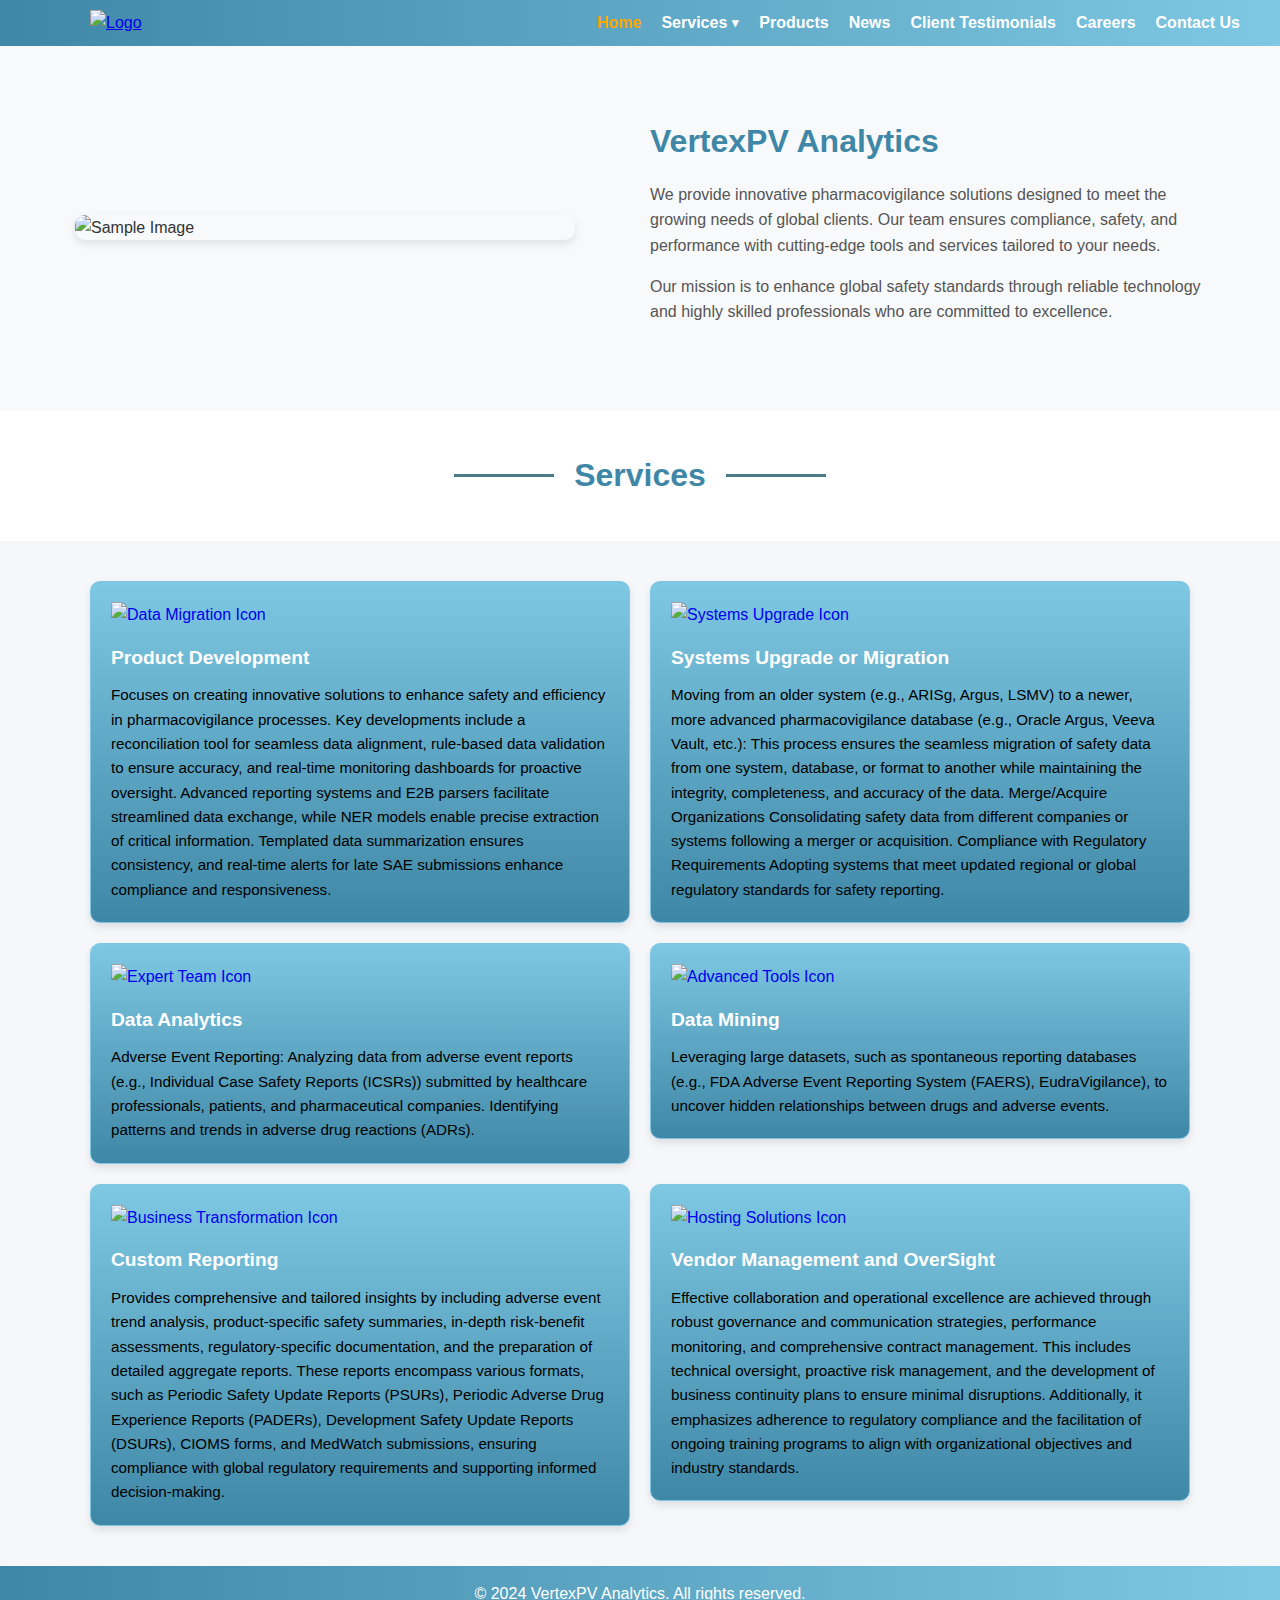
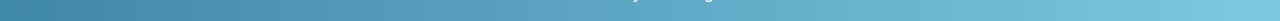
==== index.html @ 48071fd4 "Patch Responsive and Favicon" ====
<!DOCTYPE html>
<html lang="en">
  <head>
    <meta charset="UTF-8" />
    <meta name="viewport" content="width=device-width, initial-scale=1.0" />
    <link rel="icon" type="image/x-icon" href="images/favicon.ico" />

    <title>VertexPV Analytics | Home</title>
    <link rel="stylesheet" href="style.css" />
  </head>
  <body>
    <!-- Header Section -->
    <header class="header">
      <div class="logo">
        <a href="index.html">
          <img src="images/VertexPvLogo.svg" alt="Logo" class="logo-img" />
        </a>
      </div>
      <nav class="nav">
        <ul class="nav-list">
          <li><a href="index.html" class="active">Home</a></li>
          <!-- Dropdown for Services -->
          <!-- Dropdown for Services -->
          <li class="dropdown">
            <a href="javascript:void(0);" id="services-toggle">
              Services <span class="dropdown-icon">&#9662;</span>
            </a>
            <ul class="dropdown-menu" id="services-dropdown">
              <li>
                <a href="product-development.html">Product Development</a>
              </li>
              <li>
                <a href="systems-upgrade.html">Systems Upgrade or Migration</a>
              </li>
              <li><a href="data-analytics.html">Data Analytics</a></li>
              <li><a href="data-mining.html">Data Mining</a></li>
              <li><a href="custom-reporting.html">Custom Reporting</a></li>
              <li>
                <a href="vendor-management.html"
                  >Vendor Management and Oversight</a
                >
              </li>
            </ul>
          </li>

          <li><a href="#" class="coming-soon">Products</a></li>
          <li><a href="#" class="coming-soon">News</a></li>
          <li><a href="#" class="coming-soon">Client Testimonials</a></li>
          <li><a href="#" class="coming-soon">Careers</a></li>
          <li><a href="contact.html">Contact Us</a></li>
        </ul>
      </nav>
      <button class="hamburger" aria-label="Menu">
        <span class="bar"></span>
        <span class="bar"></span>
        <span class="bar"></span>
      </button>
    </header>
    <!-- Coming Soon Popup -->
    <div id="comingSoonModal" class="modal">
      <div class="modal-content">
        <span class="close-btn">&times;</span>
        <h2>Coming Soon</h2>
        <p>We are working on this feature. Stay tuned!</p>
      </div>
    </div>
    <!-- Main Content -->
    <main>
      <!-- Image and Content Section -->
      <section class="image-content-section">
        <div class="container">
          <!-- Left Side: Image -->
          <div class="image-container">
            <img src="images/VertexPVHomepage.svg" alt="Sample Image" />
          </div>
          <!-- Right Side: Content -->
          <div class="content-container">
            <h2>VertexPV Analytics</h2>
            <p>
              We provide innovative pharmacovigilance solutions designed to meet
              the growing needs of global clients. Our team ensures compliance,
              safety, and performance with cutting-edge tools and services
              tailored to your needs.
            </p>
            <p>
              Our mission is to enhance global safety standards through reliable
              technology and highly skilled professionals who are committed to
              excellence.
            </p>
          </div>
        </div>
      </section>

      <!-- Section Title -->
      <section class="section-title">
        <div class="title-container">
          <div class="line"></div>
          <h2>Services</h2>
          <div class="line"></div>
        </div>
      </section>
      <!-- Features Section with Scroll Animations -->
      <section class="features">
        <div class="feature-container">
          <!-- Card 1 -->
          <a href="product-development.html" class="feature-link">
            <div class="feature-item scroll-effect">
              <img
                src="images/product-development.png"
                alt="Data Migration Icon"
              />
              <h2>Product Development</h2>
              <p>
                Focuses on creating innovative solutions to enhance safety and
                efficiency in pharmacovigilance processes. Key developments
                include a reconciliation tool for seamless data alignment,
                rule-based data validation to ensure accuracy, and real-time
                monitoring dashboards for proactive oversight. Advanced
                reporting systems and E2B parsers facilitate streamlined data
                exchange, while NER models enable precise extraction of critical
                information. Templated data summarization ensures consistency,
                and real-time alerts for late SAE submissions enhance compliance
                and responsiveness.
              </p>
            </div>
          </a>
          <!-- Card 2 -->
          <a href="systems-upgrade.html" class="feature-link">
            <div class="feature-item scroll-effect">
              <img src="images/migration.png" alt="Systems Upgrade Icon" />
              <h2>Systems Upgrade or Migration</h2>
              <p>
                Moving from an older system (e.g., ARISg, Argus, LSMV) to a
                newer, more advanced pharmacovigilance database (e.g., Oracle
                Argus, Veeva Vault, etc.): This process ensures the seamless
                migration of safety data from one system, database, or format to
                another while maintaining the integrity, completeness, and
                accuracy of the data. Merge/Acquire Organizations Consolidating
                safety data from different companies or systems following a
                merger or acquisition. Compliance with Regulatory Requirements
                Adopting systems that meet updated regional or global regulatory
                standards for safety reporting.
              </p>
            </div>
          </a>

          <!-- Card 3 -->
          <a href="data-analytics.html" class="feature-link">
            <div class="feature-item scroll-effect">
              <img src="images/data-analysis.png" alt="Expert Team Icon" />
              <h2>Data Analytics</h2>
              <p>
                Adverse Event Reporting: Analyzing data from adverse event
                reports (e.g., Individual Case Safety Reports (ICSRs)) submitted
                by healthcare professionals, patients, and pharmaceutical
                companies. Identifying patterns and trends in adverse drug
                reactions (ADRs).
              </p>
            </div>
          </a>

          <!-- Card 4 -->
          <a href="data-mining.html" class="feature-link">
            <div class="feature-item scroll-effect">
              <img src="images/data-mining.png" alt="Advanced Tools Icon" />
              <h2>Data Mining</h2>
              <p>
                Leveraging large datasets, such as spontaneous reporting
                databases (e.g., FDA Adverse Event Reporting System (FAERS),
                EudraVigilance), to uncover hidden relationships between drugs
                and adverse events.
              </p>
            </div>
          </a>

          <!-- Card 5 -->
          <a href="custom-reporting.html" class="feature-link">
            <div class="feature-item scroll-effect">
              <img
                src="images/reporting.png"
                alt="Business Transformation Icon"
              />
              <h2>Custom Reporting</h2>
              <p>
                Provides comprehensive and tailored insights by including
                adverse event trend analysis, product-specific safety summaries,
                in-depth risk-benefit assessments, regulatory-specific
                documentation, and the preparation of detailed aggregate
                reports. These reports encompass various formats, such as
                Periodic Safety Update Reports (PSURs), Periodic Adverse Drug
                Experience Reports (PADERs), Development Safety Update Reports
                (DSURs), CIOMS forms, and MedWatch submissions, ensuring
                compliance with global regulatory requirements and supporting
                informed decision-making.
              </p>
            </div>
          </a>

          <!-- Card 6 -->
          <a href="data-analytics.html" class="feature-link">
            <div class="feature-item scroll-effect">
              <img src="images/analytics.png" alt="Hosting Solutions Icon" />
              <h2>Vendor Management and OverSight</h2>
              <p>
                Effective collaboration and operational excellence are achieved
                through robust governance and communication strategies,
                performance monitoring, and comprehensive contract management.
                This includes technical oversight, proactive risk management,
                and the development of business continuity plans to ensure
                minimal disruptions. Additionally, it emphasizes adherence to
                regulatory compliance and the facilitation of ongoing training
                programs to align with organizational objectives and industry
                standards.
              </p>
            </div>
          </a>
        </div>
      </section>
    </main>

    <!-- Footer -->
    <footer class="footer">
      <div class="footer-content">
        <p>&copy; 2024 VertexPV Analytics. All rights reserved.</p>
      </div>
    </footer>

    <!-- JavaScript -->
    <script src="script.js"></script>
  </body>
</html>
---- style.css ----
/* Global Reset */
* {
  margin: 0;
  padding: 0;
  box-sizing: border-box;
}

html,
body {
  height: 100%; /* Full viewport height */
  margin: 0; /* Remove any default margin */
}

/* Make body a flex container */
body {
  display: flex;
  flex-direction: column;
  font-family: "Gill Sans", "Gill Sans MT", Calibri, "Trebuchet MS", sans-serif;
  line-height: 1.6;
  color: #333;
}

/* Main content will expand to push the footer down */
main {
  flex: 1; /* Take up all available space */
}

/* Header Section */
.header {
  display: flex;
  justify-content: space-between; /* Space between logo and navigation */
  align-items: center; /* Vertically center items */
  background: linear-gradient(
    to right,
    #3f87a6,
    #7ec8e3
  ); /* Gradient background */
  padding: 10px 40px; /* Increased horizontal padding */
  height: 90px; /* Fixed header height */
  position: sticky;
  top: 0;
  z-index: 1000;
}
/* Dropdown Menu Styling */
.dropdown {
  position: relative;
}

.dropdown > a {
  display: inline-flex;
  align-items: center;
  color: #fff;
  text-decoration: none;
  font-weight: 600;
  gap: 5px; /* Space between text and dropdown icon */
  cursor: pointer;
  transition: color 0.3s ease;
}

.dropdown > a:hover {
  color: #3f87a6; /* Highlight color on hover */
}

/* Dropdown Icon */
.dropdown-icon {
  font-size: 0.8rem;
  transition: transform 0.3s ease;
}

.dropdown:hover .dropdown-icon {
  transform: rotate(180deg);
}

/* Dropdown Menu */
.dropdown-menu {
  display: none;
  position: absolute;
  top: 100%;
  left: 0;
  background: linear-gradient(to bottom, #3f87a6, #7ec8e3); /* Gradient */
  border-radius: 10px; /* Rounded corners */
  box-shadow: 0 4px 8px rgba(0, 0, 0, 0.2);
  min-width: 250px;
  z-index: 1000;
  padding: 10px 0;
}

.dropdown-menu li {
  list-style: none;
}

.dropdown-menu a {
  display: block;
  padding: 8px 15px; /* Smaller padding */
  color: #fff;
  font-family: "Gill Sans", "Gill Sans MT", Calibri, "Trebuchet MS", sans-serif;
  text-decoration: none;
  font-size: 0.9rem; /* Smaller font size */
  font-weight: 500;
  transition: background 0.3s ease, color 0.3s ease;
}

.dropdown-menu a:hover {
  background: #7ec8e3; /* Highlight background */
  color: #333; /* Dark text for contrast */
  border-radius: 5px; /* Rounded corners on hover */
}

/* Show Dropdown on Click */
.dropdown-menu.show {
  display: block;
}

/* Responsive: Adjust dropdown for smaller screens */
@media (max-width: 768px) {
  .dropdown-menu {
    position: static;
    box-shadow: none;
    background: #7ec8e3; /* Solid background for smaller screens */
    border-radius: 0;
  }

  .dropdown-menu a {
    font-size: 1rem; /* Slightly larger text for small screens */
  }
}

/* Logo Container */
.logo {
  display: flex;
  align-items: center; /* Center logo vertically */
  justify-content: center; /* Align horizontally */
  padding-left: 50px; /* Add space from the left edge */
}

/* Logo Image */
.logo img {
  height: 70px; /* Increase the logo height for visibility */
  width: auto; /* Maintain aspect ratio */
  object-fit: contain; /* Prevent distortion */
  transition: transform 0.5s ease; /* Smooth effect for animation */
}

/* Bouncy Animation Keyframes */
@keyframes bounce {
  0%,
  20%,
  50%,
  80%,
  100% {
    transform: translateY(0); /* At these points, logo stays in place */
  }
  40% {
    transform: translateY(-20px); /* Bounce upward */
  }
  60% {
    transform: translateY(-10px); /* Smaller bounce upward */
  }
}

.logo img.bounce {
  animation: bounce 2s infinite; /* Bounce animation every 2 seconds infinitely */
}
.nav-list {
  display: flex;
  gap: 20px;
  list-style: none;
}

.nav-list a {
  color: #fff;
  text-decoration: none;
  font-weight: 600;
  transition: color 0.3s;
}

.nav-list a:hover,
.nav-list a.active {
  color: #ffa500;
}

/* Hamburger Menu */
.hamburger {
  display: none; /* Hidden by default */
  flex-direction: column;
  gap: 5px;
  cursor: pointer;
}

.hamburger .bar {
  width: 25px;
  height: 3px;
  background: linear-gradient(to bottom, #3f87a6, #7ec8e3);
  border-radius: 3px;
  transition: all 0.3s ease;
}

/* Navigation Menu */
.nav-list {
  display: flex;
  gap: 20px;
  list-style: none;
}

.nav {
  display: flex;
  align-items: center;
}

.nav-list a {
  color: #fff;
  text-decoration: none;
  font-weight: 600;
  transition: color 0.3s ease;
}

.nav-list a:hover,
.nav-list a.active {
  color: #ffa500;
}

/* Responsive Styles */
@media (max-width: 768px) {
  .hamburger {
    display: flex; /* Show the hamburger menu icon on smaller screens */
  }

  .nav {
    display: none; /* Hide navigation by default */
    flex-direction: column;
    align-items: center;
    position: absolute;
    top: 100%;
    left: 0;
    width: 100%;
    background-color: #3f87a6; /* Same as header background */
    padding: 10px 0;
    z-index: 1000;
  }

  .nav.active {
    display: flex; /* Show the navigation when active */
  }

  .nav-list {
    flex-direction: column; /* Stack items vertically */
    gap: 10px;
    width: 100%;
    align-items: center;
  }

  .nav-list a {
    width: 100%;
    padding: 10px;
    text-align: center;
    font-size: 1rem;
    color: white;
  }

  .nav-list a:hover {
    background-color: #7ec8e3; /* Highlight background */
    color: black; /* Text contrast */
    border-radius: 5px;
  }
}
/* Image and Content Section */
.image-content-section {
  display: flex;
  align-items: center;
  justify-content: center;
  padding: 50px 20px;
  background: #f8f9fa; /* Light background color */
}

.container {
  display: flex;
  max-width: 1200px;
  margin: 0 auto;
  flex-wrap: wrap; /* Ensure responsiveness */
  gap: 20px; /* Spacing between content */
}

/* Left Side: Image */
.image-container {
  flex: 1; /* Takes half the space */
  display: flex;
  justify-content: center;
  align-items: center;
}

.image-container img {
  width: 100%;
  max-width: 500px; /* Control max width of image */
  height: auto;
  border-radius: 10px; /* Soft corners */
  box-shadow: 0 4px 8px rgba(0, 0, 0, 0.1); /* Subtle shadow */
}

/* Right Side: Content */
.content-container {
  flex: 1; /* Takes half the space */
  padding: 20px;
  display: flex;
  flex-direction: column;
  justify-content: center;
  text-align: left;
}

.content-container h2 {
  font-size: 2rem;
  color: #3f87a6;
  margin-bottom: 15px;
}

.content-container p {
  font-size: 1rem;
  line-height: 1.6;
  color: #555;
  margin-bottom: 15px;
}

/* Responsive Adjustments */
@media (max-width: 768px) {
  .container {
    flex-direction: column; /* Stack image and content vertically */
    text-align: center;
  }

  .content-container {
    text-align: center;
  }
}

/* .overlay-text {
  background: rgba(0, 0, 0, 0.5);
  color: #fff;
  padding: 20px;
  border-radius: 10px;
} */
/* Section Title Styling */
.section-title {
  text-align: center;
  margin: 40px 0; /* Add space above and below the title section */
}

.title-container {
  font-family: "Gill Sans", "Gill Sans MT", Calibri, "Trebuchet MS", sans-serif;
  display: flex;
  align-items: center;
  justify-content: center;
  gap: 20px; /* Space between the lines and the text */
}

.title-container h2 {
  font-family: "Gill Sans", "Gill Sans MT", Calibri, "Trebuchet MS", sans-serif;
  text-wrap: pretty;
  font-size: 2rem;
  font-weight: 600;
  color: #3f87a6; /* Title color matching the screenshot */
  margin: 0;
}

.title-container .line {
  flex: 1; /* Lines expand to fill space */
  height: 3px; /* Line thickness */
  background-color: #4a7a88; /* Line color */
  max-width: 100px; /* Control line length */
}

@media (max-width: 768px) {
  .title-container {
    gap: 10px; /* Reduce space on smaller screens */
  }

  .title-container h2 {
    font-size: 1.5rem; /* Smaller font size for mobile */
  }

  .title-container .line {
    max-width: 50px; /* Shorter lines for smaller screens */
  }
}

/* Features Section */
/* Features Section */
.features {
  padding: 40px 20px;
  background: #f5f7fa; /* Light background */
  text-align: center;
}
.feature-link {
  text-decoration: none; /* Remove default underline */
}

.feature-container {
  display: grid;
  grid-template-columns: repeat(2, 1fr); /* Two cards per row */
  gap: 20px; /* Spacing between cards */
  max-width: 1100px;
  margin: 0 auto;
}

.feature-item {
  background: linear-gradient(
    to bottom,
    #7ec8e3,
    #3f87a6
  ); /* Gradient background */
  border: 1px solid #7ec8e3; /* Light border */
  border-radius: 10px;
  padding: 20px;
  box-shadow: 0 4px 8px rgba(0, 0, 0, 0.1);
  transition: transform 0.3s ease, box-shadow 0.3s ease;
  text-align: left;
}

.feature-item:hover {
  transform: translateY(-10px); /* Lift on hover */
  box-shadow: 0 8px 16px rgba(0, 0, 0, 0.2);
}

.feature-item img {
  width: 50px;
  height: 50px;
  margin-bottom: 15px;
  font-family: "Gill Sans", "Gill Sans MT", Calibri, "Trebuchet MS", sans-serif;

  object-fit: contain;
}

.feature-item h2 {
  font-size: 1.2rem;
  color: white;
  margin-bottom: 10px;
}

.feature-item p {
  font-size: 0.95rem;
  color: black;
  line-height: 1.6;
}

/* Responsive Layout */
@media (max-width: 768px) {
  .feature-container {
    grid-template-columns: 1fr; /* Stack vertically on smaller screens */
  }
}

/* Modal Background */
.modal {
  display: none; /* Initially hidden */
  position: fixed;
  z-index: 1001; /* Above other elements */
  left: 0;
  top: 0;
  width: 100%;
  height: 100%;
  background: rgba(0, 0, 0, 0.7); /* Semi-transparent background */
  justify-content: center;
  align-items: center;
}

/* Modal Content Box */
.modal-content {
  background: #fff;
  padding: 20px;
  width: 400px;
  text-align: center;
  border-radius: 8px;
  box-shadow: 0 4px 10px rgba(0, 0, 0, 0.3);
  animation: popup 0.3s ease-in-out;
}

/* Close Button */
.close-btn {
  position: absolute;
  top: 10px;
  right: 10px;
  font-size: 1.5rem;
  color: #333;
  cursor: pointer;
}

/* Heading and Paragraph */
.modal-content h2 {
  color: #3f87a6;
  margin-bottom: 10px;
}

.modal-content p {
  font-size: 1rem;
  color: #666;
}

/* Popup Animation */
@keyframes popup {
  from {
    transform: scale(0.8);
    opacity: 0;
  }
  to {
    transform: scale(1);
    opacity: 1;
  }
}
/* Contact Section */
.contact-section {
  padding: 40px 20px;
  text-align: center;
  background: #f8f9fa; /* Light background */
}

.contact-section h1 {
  font-size: 2.5rem;
  font-family: "Gill Sans", "Gill Sans MT", Calibri, "Trebuchet MS", sans-serif;

  margin-bottom: 10px;
  color: #3f87a6; /* Dark blue */
}

.contact-section p {
  margin-bottom: 30px;
  color: #555;
}

.contact-container {
  display: flex;
  justify-content: space-around;
  font-family: "Gill Sans", "Gill Sans MT", Calibri, "Trebuchet MS", sans-serif;

  flex-wrap: wrap;
  gap: 40px;
  max-width: 1200px;
  margin: 0 auto;
}

/* Contact Form */
.contact-form {
  flex: 1;
  max-width: 500px;
  padding: 20px;
  background: #fff;
  border: 1px solid #ddd;
  border-radius: 10px;
  box-shadow: 0 4px 8px rgba(0, 0, 0, 0.1);
}

.contact-form h2 {
  margin-bottom: 15px;
  font-size: 1.5rem;
  color: #3f87a6;
}

.form-group {
  margin-bottom: 20px;
  text-align: left;
}

.form-group label {
  display: block;
  margin-bottom: 5px;
  font-weight: 600;
  color: #333;
}

.form-group input,
.form-group textarea {
  width: 100%;
  padding: 10px;
  border: 1px solid #ccc;
  border-radius: 5px;
  font-size: 1rem;
}

.submit-btn {
  display: inline-block;
  background: #3f87a6;
  color: #fff;
  padding: 10px 20px;
  border: none;
  border-radius: 5px;
  font-size: 1rem;
  cursor: pointer;
  transition: background 0.3s ease;
}

.submit-btn:hover {
  background: #0056b3;
}

/* Contact Details */
.contact-details {
  flex: 1;
  max-width: 400px;
  text-align: left;
  padding: 20px;
  background: #fff;
  border: 1px solid #ddd;
  border-radius: 10px;
  box-shadow: 0 4px 8px rgba(0, 0, 0, 0.1);
}

.contact-details h2 {
  margin-bottom: 15px;
  font-size: 1.5rem;
  color: #3f87a6;
}

.contact-details p {
  margin-bottom: 10px;
  line-height: 1.6;
  color: #333;
}

.contact-details a {
  color: #3f87a6;
  text-decoration: none;
}

.contact-details a:hover {
  text-decoration: underline;
}

/* Responsive: Stack features vertically on smaller screens */
@media (max-width: 768px) {
  .feature-container {
    grid-template-columns: 1fr; /* One column layout */
  }
}

/* Footer */
.footer {
  background: linear-gradient(to right, #3f87a6, #7ec8e3);
  color: #fff;
  text-align: center;
  padding: 15px 0;
}
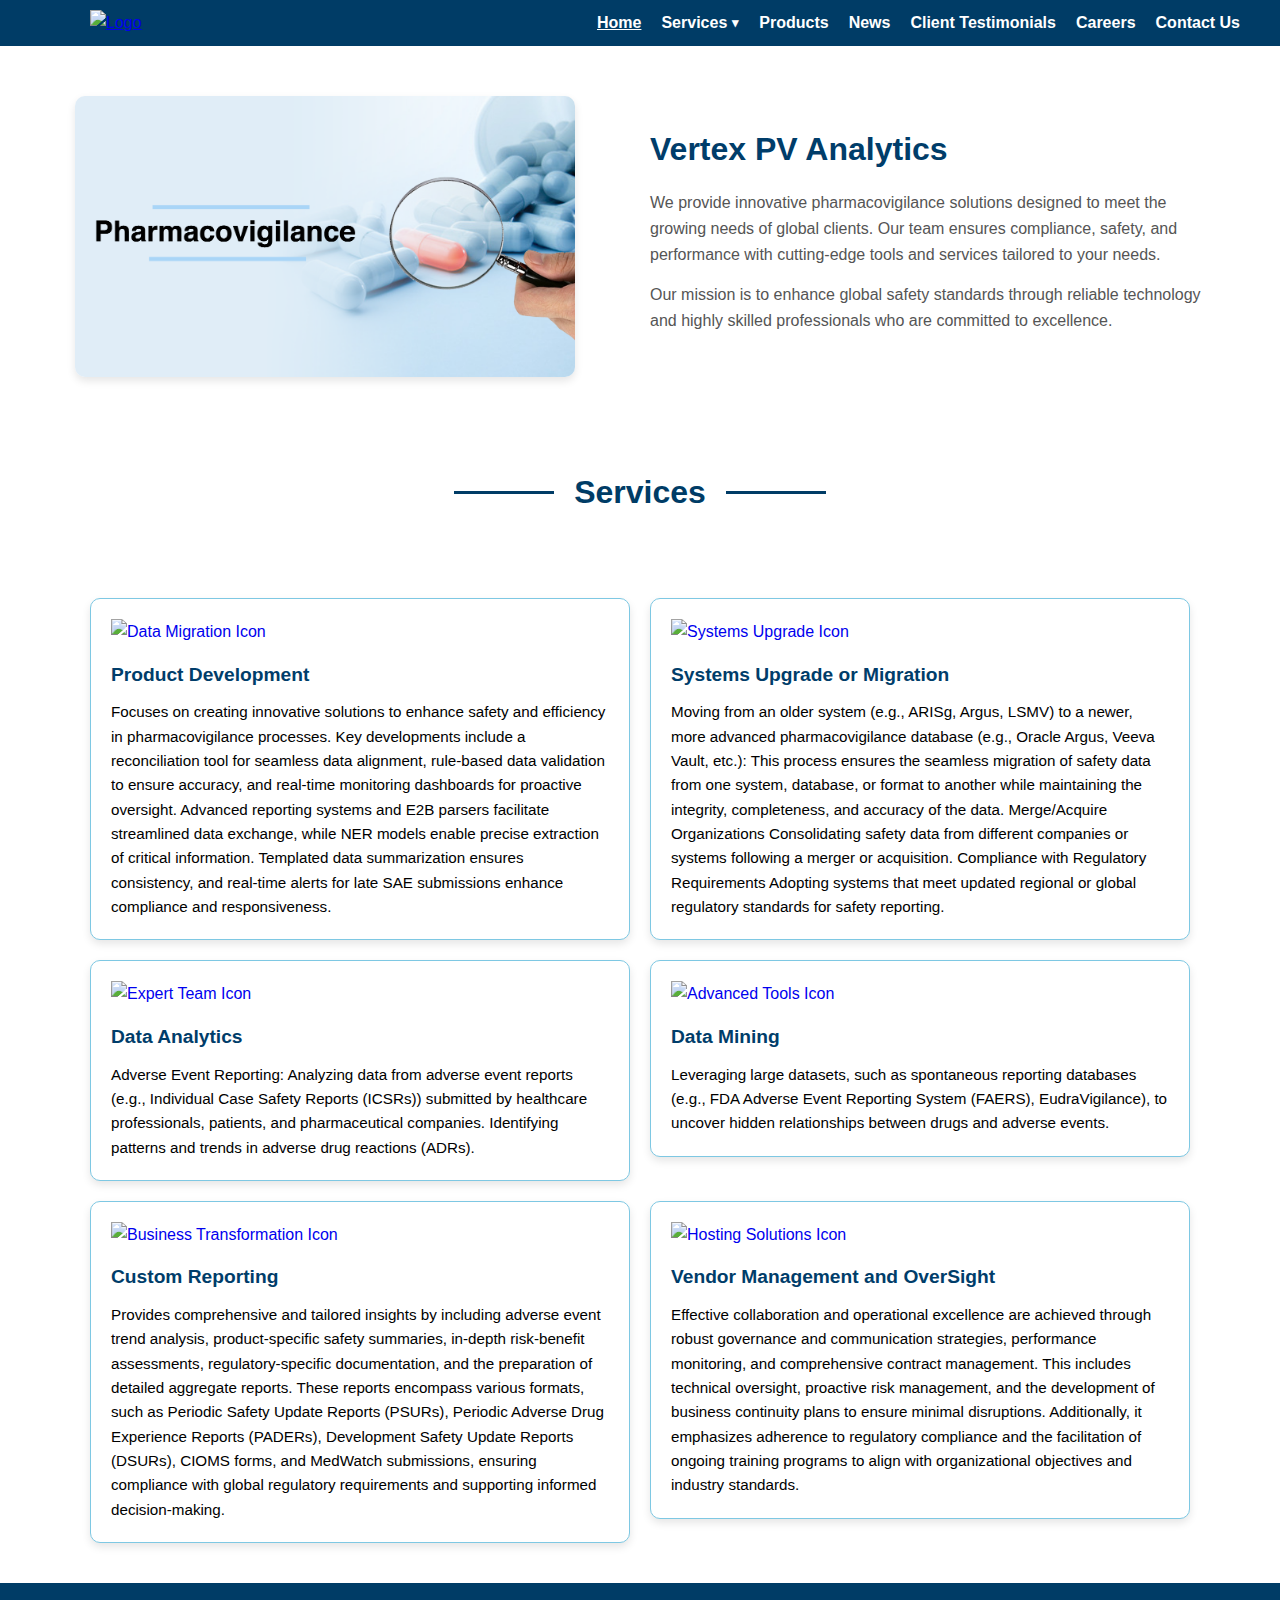
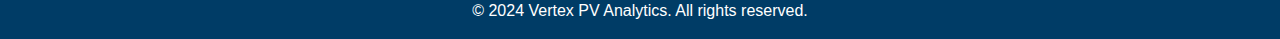
==== commit 785edf61: "updates" ====
--- a/index.html
+++ b/index.html
@@ -3,9 +3,9 @@
   <head>
     <meta charset="UTF-8" />
     <meta name="viewport" content="width=device-width, initial-scale=1.0" />
-    <link rel="icon" type="image/x-icon" href="images/favicon.ico" />
-
-    <title>VertexPV Analytics | Home</title>
+    <link rel="icon" type="image/x-icon" href="images/logo.jpeg" />
+
+    <title>Vertex PV Analytics | Home</title>
     <link rel="stylesheet" href="style.css" />
   </head>
   <body>
@@ -13,7 +13,7 @@
     <header class="header">
       <div class="logo">
         <a href="index.html">
-          <img src="images/VertexPvLogo.svg" alt="Logo" class="logo-img" />
+          <img src="images/logo.jpeg" alt="Logo" class="logo-img" />
         </a>
       </div>
       <nav class="nav">
@@ -71,11 +71,11 @@
         <div class="container">
           <!-- Left Side: Image -->
           <div class="image-container">
-            <img src="images/VertexPVHomepage.svg" alt="Sample Image" />
+            <img src="images/VertexPVHomepage.jpeg" alt="Sample Image" />
           </div>
           <!-- Right Side: Content -->
           <div class="content-container">
-            <h2>VertexPV Analytics</h2>
+            <h2>Vertex PV Analytics</h2>
             <p>
               We provide innovative pharmacovigilance solutions designed to meet
               the growing needs of global clients. Our team ensures compliance,
@@ -221,7 +221,7 @@
     <!-- Footer -->
     <footer class="footer">
       <div class="footer-content">
-        <p>&copy; 2024 VertexPV Analytics. All rights reserved.</p>
+        <p>&copy; 2024 Vertex PV Analytics. All rights reserved.</p>
       </div>
     </footer>
 
--- a/style.css
+++ b/style.css
@@ -25,18 +25,15 @@
   flex: 1; /* Take up all available space */
 }
 
-/* Header Section */
+/* General Header Styling */
 .header {
   display: flex;
-  justify-content: space-between; /* Space between logo and navigation */
-  align-items: center; /* Vertically center items */
-  background: linear-gradient(
-    to right,
-    #3f87a6,
-    #7ec8e3
-  ); /* Gradient background */
-  padding: 10px 40px; /* Increased horizontal padding */
-  height: 90px; /* Fixed header height */
+  justify-content: space-between;
+  align-items: center;
+  background-color: #003c66; /* Dark blue background */
+  color: #ffffff; /* White text for contrast */
+  padding: 10px 40px;
+  height: 100px; /* Adjust to match proportions */
   position: sticky;
   top: 0;
   z-index: 1000;
@@ -58,7 +55,7 @@
 }
 
 .dropdown > a:hover {
-  color: #3f87a6; /* Highlight color on hover */
+text-decoration: underline; /* Adds an underline for hover and active states */
 }
 
 /* Dropdown Icon */
@@ -77,7 +74,7 @@
   position: absolute;
   top: 100%;
   left: 0;
-  background: linear-gradient(to bottom, #3f87a6, #7ec8e3); /* Gradient */
+  background: #003c66; /* Gradient */
   border-radius: 10px; /* Rounded corners */
   box-shadow: 0 4px 8px rgba(0, 0, 0, 0.2);
   min-width: 250px;
@@ -176,7 +173,7 @@
 
 .nav-list a:hover,
 .nav-list a.active {
-  color: #ffa500;
+text-decoration: underline; /* Adds an underline for hover and active states */
 }
 
 /* Hamburger Menu */
@@ -190,7 +187,7 @@
 .hamburger .bar {
   width: 25px;
   height: 3px;
-  background: linear-gradient(to bottom, #3f87a6, #7ec8e3);
+  background: #003c66;
   border-radius: 3px;
   transition: all 0.3s ease;
 }
@@ -216,7 +213,7 @@
 
 .nav-list a:hover,
 .nav-list a.active {
-  color: #ffa500;
+text-decoration: underline; /* Adds an underline for hover and active states */
 }
 
 /* Responsive Styles */
@@ -233,7 +230,7 @@
     top: 100%;
     left: 0;
     width: 100%;
-    background-color: #3f87a6; /* Same as header background */
+    background-color: #003c66; /* Same as header background */
     padding: 10px 0;
     z-index: 1000;
   }
@@ -258,7 +255,7 @@
   }
 
   .nav-list a:hover {
-    background-color: #7ec8e3; /* Highlight background */
+    background-color: #003c66; /* Highlight background */
     color: black; /* Text contrast */
     border-radius: 5px;
   }
@@ -269,7 +266,7 @@
   align-items: center;
   justify-content: center;
   padding: 50px 20px;
-  background: #f8f9fa; /* Light background color */
+  background: #fff; /* Light background color */
 }
 
 .container {
@@ -308,7 +305,7 @@
 
 .content-container h2 {
   font-size: 2rem;
-  color: #3f87a6;
+  color: #003d6a;
   margin-bottom: 15px;
 }
 
@@ -356,14 +353,14 @@
   text-wrap: pretty;
   font-size: 2rem;
   font-weight: 600;
-  color: #3f87a6; /* Title color matching the screenshot */
+  color: #003c66; /* Title color matching the screenshot */
   margin: 0;
 }
 
 .title-container .line {
   flex: 1; /* Lines expand to fill space */
   height: 3px; /* Line thickness */
-  background-color: #4a7a88; /* Line color */
+  background-color: #003c66; /* Line color */
   max-width: 100px; /* Control line length */
 }
 
@@ -385,7 +382,7 @@
 /* Features Section */
 .features {
   padding: 40px 20px;
-  background: #f5f7fa; /* Light background */
+  background: #fff; /* Light background */
   text-align: center;
 }
 .feature-link {
@@ -401,11 +398,7 @@
 }
 
 .feature-item {
-  background: linear-gradient(
-    to bottom,
-    #7ec8e3,
-    #3f87a6
-  ); /* Gradient background */
+  background: #fff; /* Gradient background */
   border: 1px solid #7ec8e3; /* Light border */
   border-radius: 10px;
   padding: 20px;
@@ -430,7 +423,7 @@
 
 .feature-item h2 {
   font-size: 1.2rem;
-  color: white;
+  color: #003d6a;
   margin-bottom: 10px;
 }
 
@@ -508,7 +501,7 @@
 .contact-section {
   padding: 40px 20px;
   text-align: center;
-  background: #f8f9fa; /* Light background */
+  background: #fff; /* Light background */
 }
 
 .contact-section h1 {
@@ -516,7 +509,7 @@
   font-family: "Gill Sans", "Gill Sans MT", Calibri, "Trebuchet MS", sans-serif;
 
   margin-bottom: 10px;
-  color: #3f87a6; /* Dark blue */
+  color: #003c66; /* Dark blue */
 }
 
 .contact-section p {
@@ -549,7 +542,7 @@
 .contact-form h2 {
   margin-bottom: 15px;
   font-size: 1.5rem;
-  color: #3f87a6;
+  color: #003c66;
 }
 
 .form-group {
@@ -575,7 +568,7 @@
 
 .submit-btn {
   display: inline-block;
-  background: #3f87a6;
+  background: #003c66;
   color: #fff;
   padding: 10px 20px;
   border: none;
@@ -614,7 +607,7 @@
 }
 
 .contact-details a {
-  color: #3f87a6;
+  color: #003c66;
   text-decoration: none;
 }
 
@@ -631,7 +624,7 @@
 
 /* Footer */
 .footer {
-  background: linear-gradient(to right, #3f87a6, #7ec8e3);
+  background-color: #003c66;
   color: #fff;
   text-align: center;
   padding: 15px 0;
